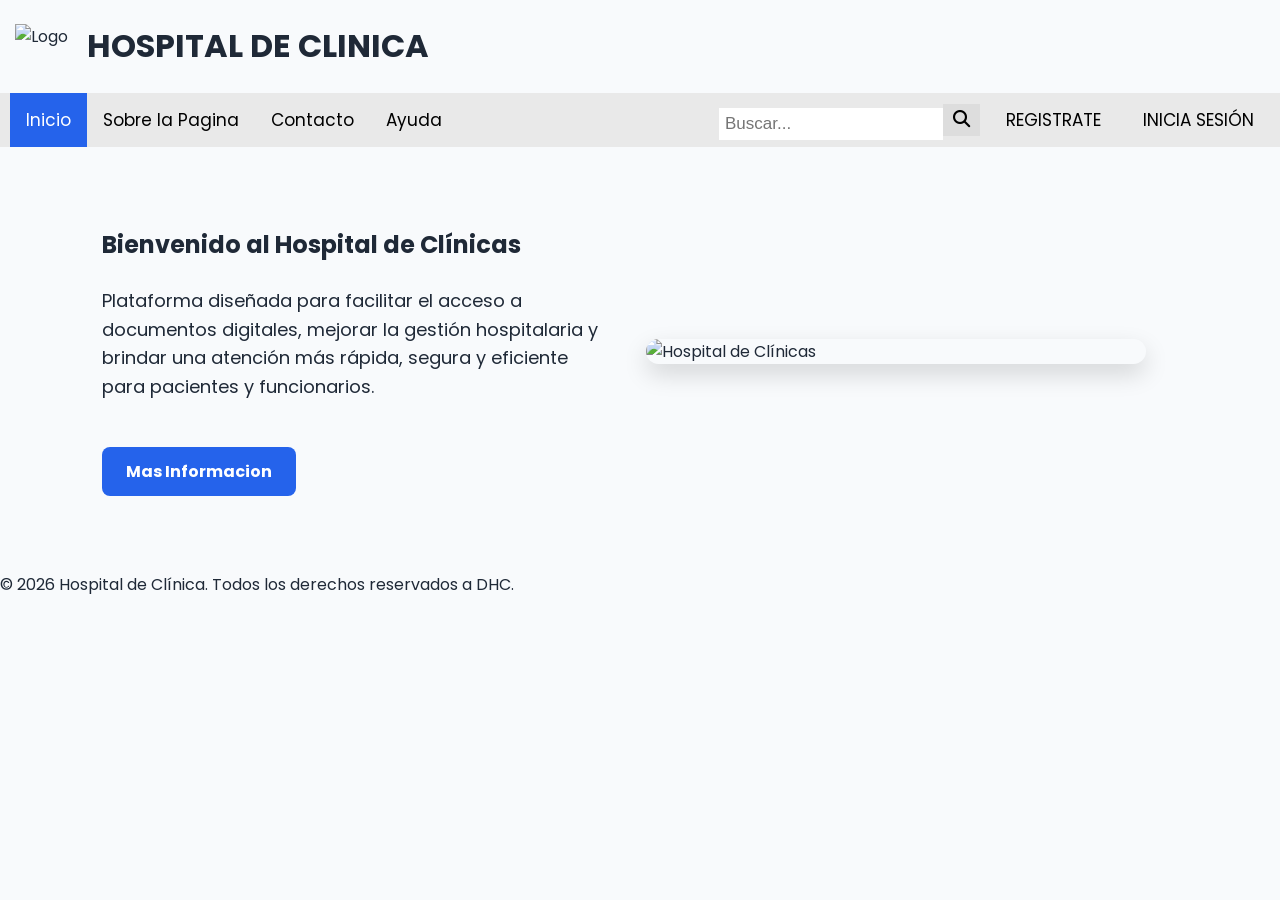
==== index.html @ 4f6033a1 "html inicio" ====
<!DOCTYPE html>
<html lang="es">
<head>
    <meta charset="UTF-8">
    <meta name="viewport" content="width=device-width, initial-scale=1.0">
    <title>HOSPITAL DE CLINICA</title>
 <!-- Normalize CSS -->
<link rel="stylesheet" href="https://cdnjs.cloudflare.com/ajax/libs/normalize/8.0.1/normalize.min.css">

<!-- Google Fonts -->
<link rel="preconnect" href="https://fonts.googleapis.com">
<link rel="preconnect" href="https://fonts.gstatic.com" crossorigin>

<link href="https://fonts.googleapis.com/css2?family=Poppins:wght@300;400;500;600;700&display=swap" rel="stylesheet">

<!-- Font Awesome (iconos) -->
<link rel="stylesheet" href="https://cdnjs.cloudflare.com/ajax/libs/font-awesome/6.7.2/css/all.min.css">
<link rel="stylesheet" href="css/style.css">
</head>
<body>
    <header>
        
    <div class="encabezado">
        <img src="/prueba/img/LOGO PROYECTO DHC.png" alt="Logo" class="logo">
        <h1>HOSPITAL DE CLINICA</h1>
    </div>
       <div class="topnav">

    <div class="nav-links">
        <a class="active" href="index.html">Inicio</a>
        <a href="sobre_la_pagina.html">Sobre la Pagina</a>
        <a href="contacto.html">Contacto</a>
        <a href="ayuda.html">Ayuda</a>
    </div>

    <div class="search-container">

        <form action="/action_page.php">
            <input type="text" placeholder="Buscar..." name="search">
            <button type="submit">
                <i class="fa fa-search"></i>
            </button>
        </form>

<a href="php/registrarse.php" class="boton-nav">REGISTRATE</a>
<a href="php/login.php" class="boton-nav">INICIA SESIÓN</a>


    </div>

</div>
    </header>
   <main>

    <section class="hero">

        <div class="hero-texto">

            <h2>Bienvenido al Hospital de Clínicas</h2>

            <p>
                Plataforma diseñada para facilitar el acceso a documentos
                digitales, mejorar la gestión hospitalaria y brindar una
                atención más rápida, segura y eficiente para pacientes
                y funcionarios.
            </p>

            
            <a href="sobre_la_pagina.html"class="boton-info">Mas Informacion</a>

        </div>

        <div class="hero-imagen">

            <img src="/prueba/img/hospital.jpg" alt="Hospital de Clínicas">

        </div>

    </section>

</main>

<footer>

    <p>&copy; 2026 Hospital de Clínica. Todos los derechos reservados a DHC.</p>

</footer>

</body>

</html>
---- css/style.css ----
:root{
    --azul-principal: #2563EB;
    --azul-oscuro: #1E3A8A;
    --gris-claro: #F8FAFC;
    --gris: #E5E7EB;
    --texto: #1F2937;
    --blanco: #FFFFFF;
    
}
* {box-sizing: border-box;}
.encabezado{
    display:flex;
    align-items:center;
    gap:15px;
    padding:1px 15px;
}
body{
    margin: 0;
    font-family: "Poppins", sans-serif;
    background: var(--gris-claro);
    color: var(--texto);
}

.topnav{
    display:flex;
    justify-content:space-between;
    align-items:center;
    background-color:#e9e9e9;
    padding:0 10px;
}

.topnav a {
  float: left;
  display: block;
  color: black;
  text-align: center;
  padding: 14px 16px;
  text-decoration: none;
  font-size: 17px;
}

.topnav a:hover {
  background-color: #ddd;
  color: black;
}

.topnav a.active {
  background-color: var(--azul-principal);
  color: var(--blanco);
}

.topnav .search-container{
    display:flex;
    align-items:center;
    gap:10px;
}

.topnav input[type=text] {
  padding: 6px;
  margin-top: 8px;
  font-size: 17px;
  border: none;
}

.topnav .search-container button{
    padding:6px 10px;
    background:#ddd;
    font-size:17px;
    border:none;
    cursor:pointer;
}

.topnav .search-container button:hover {
  background: #ccc;
}

@media screen and (max-width: 600px) {
  .topnav .search-container {
    float: none;
  }
  .topnav a, .topnav input[type=text], .topnav .search-container button {
    float: none;
    display: block;
    text-align: left;
    width: 100%;
    margin: 0;
    padding: 14px;
  }
  .topnav input[type=text] {
    border: 1px solid #ccc;  
  }
}
.logo{
    width:57px;
    height:45px;
}

/* Sección principal */

.hero{
    display: flex;
    justify-content: space-between;
    align-items: center;
    padding: 60px 8%;
}

.hero-texto{
    width: 50%;
}

.hero-texto h1{
    font-size: 48px;
    color: #1E3A8A;
}

.hero-texto p{
    font-size: 18px;
    color: #1F2937;
    line-height: 1.6;
    margin: 25px 0;
}
/* Botón de información */
.boton-info{
    display: inline-block;
    margin-top: 20px;
    padding: 12px 24px;
    background-color: var(--azul-principal);
    color: var(--blanco);
    text-decoration: none;
    border-radius: 8px;
    font-size: 16px;
    font-weight: bold;
    transition: 0.3s;
}

.boton-info:hover{
    background-color: var(--azul-oscuro);
}
.hero-imagen{
    width: 55%;
    display: flex;
    justify-content: center;
}

.hero-imagen img{
    width: 100%;
    max-width: 500px;
    height: auto;

    border-radius: 25px;

    box-shadow: 0 10px 25px rgba(0,0,0,.15);
}
.nav-links{
    display:flex;
    align-items:center;
}

.search-container form{
    display:flex;
    align-items:center;
}
details{
    margin-bottom:15px;
    border:1px solid #ccc;
    border-radius:8px;
    padding:10px;
}
/* Ayuda */
.ayuda{
    width: 80%;
    margin: 40px auto;
}

.ayuda h2{
    text-align: center;
    color: #1E3A8A;
    font-size: 36px;
}

.ayuda p.introduccion{
    text-align: center;
    color: #4B5563;
    margin-bottom: 35px;
}

.ayuda details{
    background: white;
    border: none;
    border-radius: 12px;
    margin-bottom: 18px;
    box-shadow: 0 5px 15px rgba(0,0,0,.10);
    overflow: hidden;
}

.ayuda details:hover{
    box-shadow: 0 8px 20px rgba(0,0,0,.18);
}

.ayuda summary{
    list-style: none;
    cursor: pointer;
    padding: 18px 22px;
    font-size: 18px;
    font-weight: bold;
    color: #1E3A8A;
    position: relative;
}

.ayuda summary::-webkit-details-marker{
    display: none;
}

.ayuda summary::after{
    content: "+";
    position: absolute;
    right: 20px;
    font-size: 24px;
    color: #2563EB;
}

.ayuda details[open] summary::after{
    content: "−";
}

.ayuda details p{
    margin: 0;
    padding: 0 22px 20px;
    color: #374151;
    line-height: 1.6;
}
.contacto-ayuda{
    margin-top:50px;
    background:#F8FAFC;
    border-radius:12px;
    padding:30px;
    text-align:center;
    box-shadow:0 5px 15px rgba(0,0,0,.10);
}

.contacto-ayuda h3{
    color:#1E3A8A;
    margin-top:0;
}

.contacto-ayuda p{
    margin:10px 0;
    color:#374151;
}
.ayuda summary i{
    margin-right:10px;
    color: var(--azul-principal);
    font-size:20px;
}


/* Contacto */

.pagina-formulario{
    font-family: Arial, Helvetica, sans-serif;
}

.contenedor-formulario{
    width: 100%;
    min-height: 100vh;

    display: flex;
    justify-content: center;
    align-items: center;

    padding: 20px;

    background: linear-gradient(135deg, #fbfbfc, #ffffff);
}

.formulario-contacto{
    background: white;
    width: 450px;
    padding: 35px;
    border-radius: 12px;
    box-shadow: 0 10px 25px rgba(0,0,0,0.2);
}

.formulario-contacto h2{
    text-align: center;
    color: var(--azul-oscuro);
    margin-bottom: 25px;
}

.formulario-contacto label{
    display: block;
    margin-top: 15px;
    margin-bottom: 8px;
    color: var(--azul-oscuro);
    font-weight: bold;
}

.formulario-contacto input,
.formulario-contacto textarea{
    width: 100%;
    padding: 12px;
    border: 2px solid #b7d6ff;
    border-radius: 8px;
    outline: none;
    font-size: 15px;
    transition: .3s;
}

.formulario-contacto input:focus,
.formulario-contacto textarea:focus{
     color: var(--azul-oscuro);
}

.formulario-contacto textarea{
    resize: none;
}

.formulario-contacto button{
    width: 100%;
    margin-top: 25px;
    padding: 13px;
    border: none;
    border-radius: 8px;
    background: #0d6efd;
    color: white;
    font-size: 16px;
    font-weight: bold;
    cursor: pointer;
    transition: .3s;
}

.formulario-contacto button:hover{
    background: #0a58ca;
}
/*sobre la pagina (moreira)*/
.sobre_la_pagina{
    width: 70%;
    margin: 30px auto;
}

.sobre_la_pagina details{
    background: white;
    border: 1px solid #ddd;
    border-radius: 8px;
    margin-bottom: 12px;
}

.sobre_la_pagina summary{
    list-style: none;
    cursor: pointer;
    padding: 15px;
    font-size: 22px;
    font-weight: bold;
    color: #1E3A8A;
    text-align: center;
    position: relative;
}
.sobre_la_pagina summary::-webkit-details-marker{
    display: none;
}

.sobre_la_pagina summary::before{
    content: "+";
    position: absolute;
    left: 15px;
    top: 50%;
    transform: translateY(-50%);
    font-size: 22px;
    color: #2563EB;
}

.sobre_la_pagina details[open] summary::before{
    content: "−";
}

.sobre_la_pagina details p{
    padding: 0 16px 12px;
    margin: 0;
    font-size: 17px;
    line-height: 1.0; /*posible problema*/
}
.sobre_la_pagina summary h3{
    margin: 0px;
    font-size: 22px;
}



/*inicio de sesion*/
.login{
    width: 400px;
    margin: auto;
    padding: 35px;
    background-color: var(--blanco);
    border-radius: 15px;
    box-shadow: 0 8px 20px rgba(0,0,0,.12);
}

.login h2{
    text-align: center;
    color: var(--azul-oscuro);
    margin-bottom: 10px;
}

.texto-login{
    text-align: center;
    margin-bottom: 25px;
    color: var(--texto);
}

.login label{
    display: block;
    margin-bottom: 8px;
    font-weight: 500;
}

.login input{
    width: 100%;
    padding: 10px;
    border: 1px solid #ccc;
    border-radius: 8px;
    margin-bottom: 20px;
}

.login button{
    width: 100%;
    padding: 12px;
    background-color: var(--azul-principal);
    color: white;
    border: none;
    border-radius: 8px;
    cursor: pointer;
    font-size: 16px;
}

.login button:hover{
    background-color: var(--azul-oscuro);
}

.login p{
    text-align: center;
    margin-top: 15px;
}
/*REGISTRO */

.registro{
    max-width: 900px;
    margin: auto;
    padding: 35px;
    background-color: white;
    border-radius: 15px;
    box-shadow: 0 8px 20px rgba(0,0,0,.12);
}

.registro h2{
    text-align: center;
    color: var(--azul-oscuro);
    margin-bottom: 10px;
}

.form-registro{
    display: flex;
    flex-direction: column;
    gap: 20px;
}

.fila{
    display: flex;
    gap: 25px;
}

.campo{
    flex: 1;
    display: flex;
    flex-direction: column;
}

.campo label{
    margin-bottom: 8px;
    font-weight: 500;
}

.campo input{
    padding: 12px;
    border: 1px solid #CBD5E1;
    border-radius: 8px;
    font-size: 16px;
}

.form-registro button{
    margin-top: 20px;
}
.icono-login{
    font-size: 60px;
    color: var(--azul-principal);
    display: block;
    text-align: center;
    margin-bottom: 20px;
}


/* PANEL_PRINCIPAL */
.titulo-panel{
    color: var(--azul-oscuro);
    margin-bottom: 10px;
}

.subtitulo-panel{
    color: #6B7280;
    margin-bottom: 30px;
}

.perfil-contenedor{
    display:flex;
    min-height:100vh;
}

.menu-lateral{
    width:250px;
    background:#1E3A8A;
    padding:25px;
    display:flex;
    flex-direction:column;
}

.menu-lateral h3{
    color:white;
    margin-bottom:20px;
}

.menu-lateral > a {
    color: white;
    text-decoration: none;
    padding: 12px;
    border-radius: 8px;
    margin-bottom: 8px;
    transition: .3s;
}

.menu-lateral a:hover{
    background:#2563EB;
}

.contenido{
    flex:1;
    padding:15px 40px;
}


.tarjeta h3{ 
    color:#1E3A8A;
    
}
.panel-opciones{
    display:flex;
    flex-wrap:wrap;
    gap:25px;
}

.opcion{
    width:280px;
    background:white;
    border-radius:12px;
    padding:25px;
    box-shadow:0 4px 12px rgba(0,0,0,.12);
    transition:.3s;
}
.opcion:hover{
    transform:translateY(-5px);
}

.opcion i{
    font-size:40px;
    color:var(--azul-principal);
    margin-bottom:15px;
}

.opcion h3{
    color:var(--azul-oscuro);
}

.opcion p{
    color:#4B5563;
}

.resumen {
    display: grid;
    grid-template-columns: repeat(4, 1fr);
    gap: 25px;
    margin-top: 35px;
}

.resumen-card{
    flex:1;
    background:var(--blanco);
    padding:25px;
    border-radius:12px;
    box-shadow:0 4px 12px rgba(0,0,0,.12);
    display:flex;
    align-items:center;
    gap:20px;
}

.resumen-card i{
    font-size:40px;
    color:var(--azul-principal);
}

.resumen-card h3{
    margin:0;
    font-size:28px;
    color:var(--azul-oscuro);
}

.resumen-card p{
    margin:5px 0 0;
    color:#4B5563;
}
.panel-fila {
    display: grid;
    grid-template-columns: 1fr 1fr;
    gap: 25px;
    margin-top: 25px;
}

.panel-fila-inferior {
    display: grid;
    grid-template-columns: 1fr 1.5fr;
    gap: 25px;
    margin-top: 25px;
}

.panel-contenedor {
    background: var(--blanco);
    border-radius: 12px;
    padding: 25px;
    box-shadow: 0 4px 12px rgba(0,0,0,.12);
}

.panel-titulo {
    display: flex;
    align-items: center;
    gap: 10px;
    margin-bottom: 20px;
}

.panel-titulo i {
    color: var(--azul-principal);
    font-size: 18px;
}

.panel-titulo h2 {
    margin: 0;
    color: var(--azul-oscuro);
    font-size: 18px;
}


/* =========================
   TABLAS DEL PANEL
========================= */

.tabla-scroll {
    width: 100%;
    overflow-x: auto;
}

.tabla-panel {
    width: 100%;
    margin-top: 0;
    border-collapse: collapse;
}

.tabla-panel th,
.tabla-panel td {
    padding: 12px;
    text-align: left;
}

.tabla-panel th {
    background: #EFF6FF;
    color: var(--azul-oscuro);
}

.tabla-panel td {
    border-bottom: 1px solid var(--gris);
    color: #4B5563;
}


/* =========================
   ESTADOS
========================= */

.estado {
    display: inline-block;
    padding: 5px 9px;
    border-radius: 20px;
    font-size: 11px;
    font-weight: 600;
}

.estado-finalizada,
.estado-disponible {
    background: #E6F7EE;
    color: #16834B;
}

.estado-pendiente,
.estado-en-uso {
    background: #FFF4D6;
    color: #A36B00;
}

.estado-programada {
    background: #EFF6FF;
    color: var(--azul-principal);
}


/* =========================
   EMERGENCIAS
========================= */

.emergencias {
    display: flex;
    gap: 20px;
}

.dato-emergencia {
    flex: 1;
    padding: 20px;
    background: #FFF6F5;
    border-radius: 10px;
    border: 1px solid #F5DDDD;
}

.dato-emergencia strong {
    display: block;
    color: #C0392B;
    font-size: 28px;
}

.dato-emergencia span {
    color: #6B7280;
    font-size: 13px;
}


/* =========================
   TURNOS
========================= */

.turnos {
    display: flex;
    flex-direction: column;
}

.turno {
    display: grid;
    grid-template-columns: 70px 1fr 120px;
    align-items: center;
    padding: 12px 5px;
    border-bottom: 1px solid var(--gris);
}

.turno:last-child {
    border-bottom: none;
}

.turno strong {
    color: var(--azul-principal);
}

.turno span {
    color: #4B5563;
}

.turno small {
    color: #6B7280;
}


/* =========================
   RESPONSIVE
========================= */

@media (max-width: 1000px) {

    .resumen {
        grid-template-columns: repeat(2, 1fr);
    }

    .panel-fila,
    .panel-fila-inferior {
        grid-template-columns: 1fr;
    }
}

@media (max-width: 600px) {

    .resumen {
        grid-template-columns: 1fr;
    }

    .panel-fila,
    .panel-fila-inferior {
        grid-template-columns: 1fr;
    }

    .panel-contenedor {
        padding: 18px;
    }

    .emergencias {
        flex-direction: column;
    }

    .turno {
        grid-template-columns: 60px 1fr;
    }

    .turno small {
        grid-column: 2;
    }
}

@media (max-width: 1000px) {
    .resumen {
        grid-template-columns: repeat(2, 1fr);
    }
}

@media (max-width: 600px) {
    .resumen {
        grid-template-columns: 1fr;
    }
}

/* TRANSPORTE */
.transporte{
    max-width: 1000px;
    margin: auto;
}

.transporte h2{
    text-align: center;
    color: var(--azul-oscuro);
    margin-bottom: 10px;
}

.texto-transporte{
    text-align: center;
    color: var(--texto);
    margin-bottom: 30px;
}

.tarjeta{
    background: var(--blanco);
    padding: 30px;
    border-radius: 15px;
    box-shadow: 0 8px 20px rgba(0,0,0,.12);
}

.form-transporte{
    display: flex;
    flex-direction: column;
    gap: 20px;
}

.fila{
    display: flex;
    gap: 25px;
}

.campo{
    flex: 1;
    display: flex;
    flex-direction: column;
}

.campo label{
    margin-bottom: 8px;
    font-weight: 500;
}

.campo input,
.campo select,
.campo textarea{
    padding: 12px;
    border: 1px solid #CBD5E1;
    border-radius: 8px;
    font-size: 16px;
    font-family: inherit;
}

.campo textarea{
    resize: vertical;
    min-height: 100px;
}

.form-transporte button{
    width: 220px;
    padding: 12px;
    background: var(--azul-principal);
    color: var(--blanco);
    border: none;
    border-radius: 8px;
    font-size: 16px;
    cursor: pointer;
    transition: .3s;
}

.form-transporte button:hover{
    background: var(--azul-oscuro);
}

/* Tabla */

table{
    width:100%;
    border-collapse:collapse;
    margin-top:30px;
}

th,
td{
    padding:12px;
    border-bottom:1px solid #ddd;
    text-align:left;
}

th{
    background:#EFF6FF;
    color:var(--azul-oscuro);
}
/* SUBMENÚ PARA AMBULANCIAS */

.menu-desplegable {
    margin-bottom: 8px;
}


/* Botón principal: Ambulancias */

.menu-desplegable summary {
    color: white;
    padding: 12px;
    border-radius: 8px;
    cursor: pointer;

    display: flex;
    align-items: center;
    gap: 10px;

    list-style: none;
}


/* Quita la flecha que pone el navegador */

.menu-desplegable summary::-webkit-details-marker {
    display: none;
}


/* Efecto al pasar el mouse */

.menu-desplegable summary:hover {
    background:#2563EB;
}


/* Submenú */

.submenu {
    display: flex;
    flex-direction: column;
    margin-left: 20px;
    margin-top: 5px;
}


/* Enlaces del submenú */

.submenu a {
    color: white;
    text-decoration: none;
    padding: 10px;
    border-radius: 8px;

    display: flex;
    align-items: center;
    gap: 10px;

    font-size: 14px;
}


/* Efecto al pasar el mouse */

.submenu a:hover {
    
    background-color: #172f70;
}


/* Tamaño de los iconos del submenú */

.submenu i {
    font-size: 13px;
}
/* Quita el borde del menú desplegable */
.menu-desplegable {
    border: none;
}
.menu-desplegable {
    margin: 0 0 8px 0;
    padding: 0;
    border: none;
}

.menu-desplegable summary {
    margin: 0;
    padding: 12px;
}
/* ACCIONES DE TABLAS */

.acciones .eliminar {
    background: rgb(248, 248, 248);
    border: none;
    cursor: pointer;
    font-size: 30px;
}

.acciones .editar {
    background: rgb(250, 250, 250);
    border: none;
    cursor: pointer;
    font-size: 30px;
}

.acciones .editar:hover {
    background: rgb(100, 100, 252);
    border-radius: 5px;
}

.acciones .eliminar:hover {
    background: rgb(247, 101, 91);
    border-radius: 5px;
}


/* TABLA GRANDE */
table.big-table {
    width: 100%;
    max-width: 1000px;
    border-collapse: collapse;
    font-size: 18px;
    background: var(--blanco);
}

table.big-table th,
table.big-table td {
    border: 1px solid var(--gris);
    padding: 20px;
    text-align: center;
}

table.big-table thead tr {
    background: var(--azul-oscuro);
    color: var(--blanco);
}

table.big-table tbody tr:hover {
    background: #EFF6FF;
}

/* =========================
   AGREGAR AMBULANCIA
========================= */

.titulo-ambulancias {
    display: flex;
    justify-content: space-between;
    align-items: center;
    margin-bottom: 25px;
}

.titulo-ambulancias h1 {
    margin: 0;
    color: var(--azul-oscuro);
}


/* Botón + */

.agregar-unidad {
    position: relative;
}

.agregar-unidad summary {
    list-style: none;
    width: 45px;
    height: 45px;

    display: flex;
    align-items: center;
    justify-content: center;

    background: var(--azul-principal);
    color: var(--blanco);

    border-radius: 8px;

    font-size: 30px;
    font-weight: 500;

    cursor: pointer;
}

.agregar-unidad summary::-webkit-details-marker {
    display: none;
}

.agregar-unidad summary:hover {
    background: var(--azul-oscuro);
}


/* Formulario desplegable */

.formulario-unidad {
    position: absolute;
    right: 0;
    top: 55px;

    width: 400px;

    background: var(--blanco);

    padding: 25px;

    border-radius: 12px;

    box-shadow: 0 8px 20px rgba(0,0,0,.15);

    z-index: 20;
}

.formulario-unidad h3 {
    margin-top: 0;
    margin-bottom: 20px;
    color: var(--azul-oscuro);
}


/* Campos */

.formulario-unidad form {
    display: flex;
    flex-direction: column;
    gap: 15px;
}

.formulario-unidad label {
    display: block;
    margin-bottom: 6px;

    color: var(--azul-oscuro);
    font-weight: 500;
}

.formulario-unidad input,
.formulario-unidad select {
    width: 100%;

    padding: 10px;

    border: 1px solid #CBD5E1;
    border-radius: 7px;

    font-family: inherit;
    font-size: 14px;
}


/* Botones */

.botones-unidad {
    display: flex;
    justify-content: flex-end;
    gap: 10px;

    margin-top: 5px;
}

.botones-unidad button {
    padding: 10px 15px;

    border: none;
    border-radius: 7px;

    cursor: pointer;
}

.boton-cancelar {
    background: var(--gris);
    color: var(--texto);
}

.boton-agregar {
    background: var(--azul-principal);
    color: var(--blanco);
}

.boton-agregar:hover {
    background: var(--azul-oscuro);
}
/* BOTÓN AGREGAR AMBULANCIA */

.agregar-ambulancia {
    background-color: #1E3A8A;
    color: white;
    border: none;
    padding: 10px 20px;
    font-size: 16px;
    cursor: pointer;
    border-radius: 5px;
    transition: background-color 0.3s ease;
}

.agregar-ambulancia:hover {
    background-color: #2563EB;
}


/* ESTADOS DE AMBULANCIA */

.estado-servicio {
    background-color: #F9EEC1;
    padding: 5px 10px;
    border-radius: 10px;
    color: #9A6A00;
}

.estado-fuera-servicio {
    background-color: #F8D7D7;
    padding: 5px 10px;
    border-radius: 10px;
    color: #A52A2A;
     display: inline-block;
    white-space: nowrap;
}

.estado-disponible {
    background-color: #D0F0E3;
    padding: 5px 10px;
    border-radius: 10px;
    color: #176B4D;
}

/* =========================
   CONSULTAS MÉDICAS
   ========================= */

.consultas {
    max-width: 1000px;
    margin: 0 auto;
}

.consultas-titulo {
    display: flex;
    justify-content: space-between;
    align-items: center;
    margin-bottom: 10px;
}

.consultas-titulo h1 {
    color: var(--azul-oscuro);
}

.consultas-descripcion {
    color: #6B7280;
    margin-bottom: 20px;
}

.form-consulta {
    background: var(--blanco);
    padding: 25px;
    border-radius: 12px;
    box-shadow: 0 4px 12px rgba(0,0,0,.10);
}

.fila-consulta {
    display: flex;
    gap: 20px;
    margin-bottom: 18px;
}

.campo-consulta {
    flex: 1;
    display: flex;
    flex-direction: column;
}

.campo-consulta label {
    margin-bottom: 7px;
    font-weight: 500;
    color: var(--azul-oscuro);
}

.campo-consulta input,
.campo-consulta select,
.campo-consulta textarea {
    padding: 11px;
    border: 1px solid #CBD5E1;
    border-radius: 8px;
    font-family: inherit;
    font-size: 15px;
}

.campo-consulta textarea {
    min-height: 80px;
    resize: vertical;
}

.busqueda-paciente {
    position: relative;
}

.busqueda-paciente input {
    width: 100%;
    box-sizing: border-box;
    padding-right: 40px;
}

.busqueda-paciente i {
    position: absolute;
    right: 12px;
    top: 50%;
    transform: translateY(-50%);
    color: var(--azul-principal);
}

.botones-consulta {
    display: flex;
    justify-content: flex-end;
    gap: 10px;
    margin-top: 10px;
}

.botones-consulta button {
    padding: 10px 18px;
    border: none;
    border-radius: 8px;
    cursor: pointer;
}

.boton-limpiar {
    background: var(--gris);
    color: var(--texto);
}

.boton-guardar {
    background: var(--azul-principal);
    color: var(--blanco);
}

.boton-guardar:hover {
    background: var(--azul-oscuro);
}
/* ENCUESTAS */

.pregunta {
    margin-bottom: 25px;
}

.pregunta > label {
    display: block;
    margin-bottom: 12px;
    font-weight: 600;
    color: var(--azul-oscuro);
}

.opciones-encuesta {
    display: flex;
    flex-wrap: wrap;
    margin-top: 10px;
    gap: 10px;
}

.opciones-encuesta label {
    padding: 10px 15px;
    border: 1px solid var(--gris);
    border-radius: 8px;
    background: var(--blanco);
    cursor: pointer;
    display: flex;
    align-items: center;
    gap: 8px;
    font-weight: 400;
    transition: 0.3s;
}

.opciones-encuesta label:hover {
    background: #EFF6FF;
     border-color: #B7D6FF;
}

.opciones-encuesta input[type="radio"] {
    margin-right: 12px;
    accent-color: var(--azul-principal);
}

.boton-encuesta {
    display: inline-flex;
    align-items: center;
    gap: 10px;
    padding: 12px 24px;
    border: none;
    border-radius: 8px;
    background: var(--azul-principal);
    color: var(--blanco);
    font-size: 16px;
    font-weight: bold;
    cursor: pointer;
}

.boton-encuesta:hover {
    background: var(--azul-oscuro);
}

.resultados-encuesta {
    display: grid;
    grid-template-columns: repeat(auto-fit, minmax(150px, 1fr));
    gap: 20px;
    margin-top: 10px;
}

.resultado {
    background: var(--blanco);
    padding: 25px 20px;
    border-radius: 12px;
    border: 1px solid var(--gris);
    box-shadow: 0 4px 12px rgba(0,0,0,.03);
    text-align: center;
}

.resultado i {
    font-size: 38px;
    color: var(--azul-principal);
    margin-bottom: 12px;
}

.resultado h4 {
    margin: 5px 0;
    color: var(--azul-oscuro);
    font-size: 16px;
}

.resultado p {
    font-size: 28px;
    font-weight: 700;
    margin: 0;
    color: var(--texto);
}
.campo input {
    padding: 12px;
    border: 1px solid #CBD5E1;
    border-radius: 8px;
    font-size: 16px;
    font-family: inherit;
}

.campo input:focus {
    outline: none;
    border-color: var(--azul-principal);
}
/* =========================
   PACIENTES
========================= */

.fila-pacientes {
    display: flex;
    gap: 25px;
}

.campo-pacientes {
    flex: 1;
    display: flex;
    flex-direction: column;
}

.campo-pacientes label {
    margin-bottom: 8px;
    font-weight: 500;
}

.campo-pacientes input {
    padding: 12px;
    border: 1px solid #CBD5E1;
    border-radius: 8px;
    font-size: 16px;
    font-family: inherit;
}

.acciones-pacientes {
    white-space: nowrap;
}

.acciones-pacientes button {
    border: none;
    cursor: pointer;
    padding: 8px 10px;
    border-radius: 6px;
    margin: 2px;
}

.acciones-pacientes .editar {
    background-color: #EFF6FF;
    color: var(--azul-principal);
}

.acciones-pacientes .editar:hover {
    background-color: var(--azul-principal);
    color: var(--blanco);
}

.acciones-pacientes .eliminar {
    background-color: #FEE2E2;
    color: #B91C1C;
}

.acciones-pacientes .eliminar:hover {
    background-color: #DC2626;
    color: var(--blanco);
}
/* FORMULARIO DE MODIFICACIÓN */

.form-modificar {
    margin-top: 20px;
}

.campos-modificar {
    display: grid;
    grid-template-columns: 1fr 1fr;
    gap: 20px;
    margin-bottom: 20px;
}

.campos-modificar div {
    display: flex;
    flex-direction: column;
}

.campos-modificar label {
    margin-bottom: 8px;
    font-weight: 500;
    color: var(--texto);
}

.campos-modificar input {
    padding: 12px;
    border: 1px solid var(--gris);
    border-radius: 8px;
    font-family: 'Poppins', sans-serif;
    font-size: 14px;
    background-color: var(--blanco);
}

.campos-modificar input:focus {
    outline: none;
    border-color: var(--azul-principal);
}

.boton-guardar-modificacion {
    background-color: var(--azul-principal);
    color: var(--blanco);
    border: none;
    padding: 12px 20px;
    border-radius: 8px;
    font-family: 'Poppins', sans-serif;
    font-size: 14px;
    cursor: pointer;
}

.boton-guardar-modificacion:hover {
    background-color: var(--azul-oscuro);
}
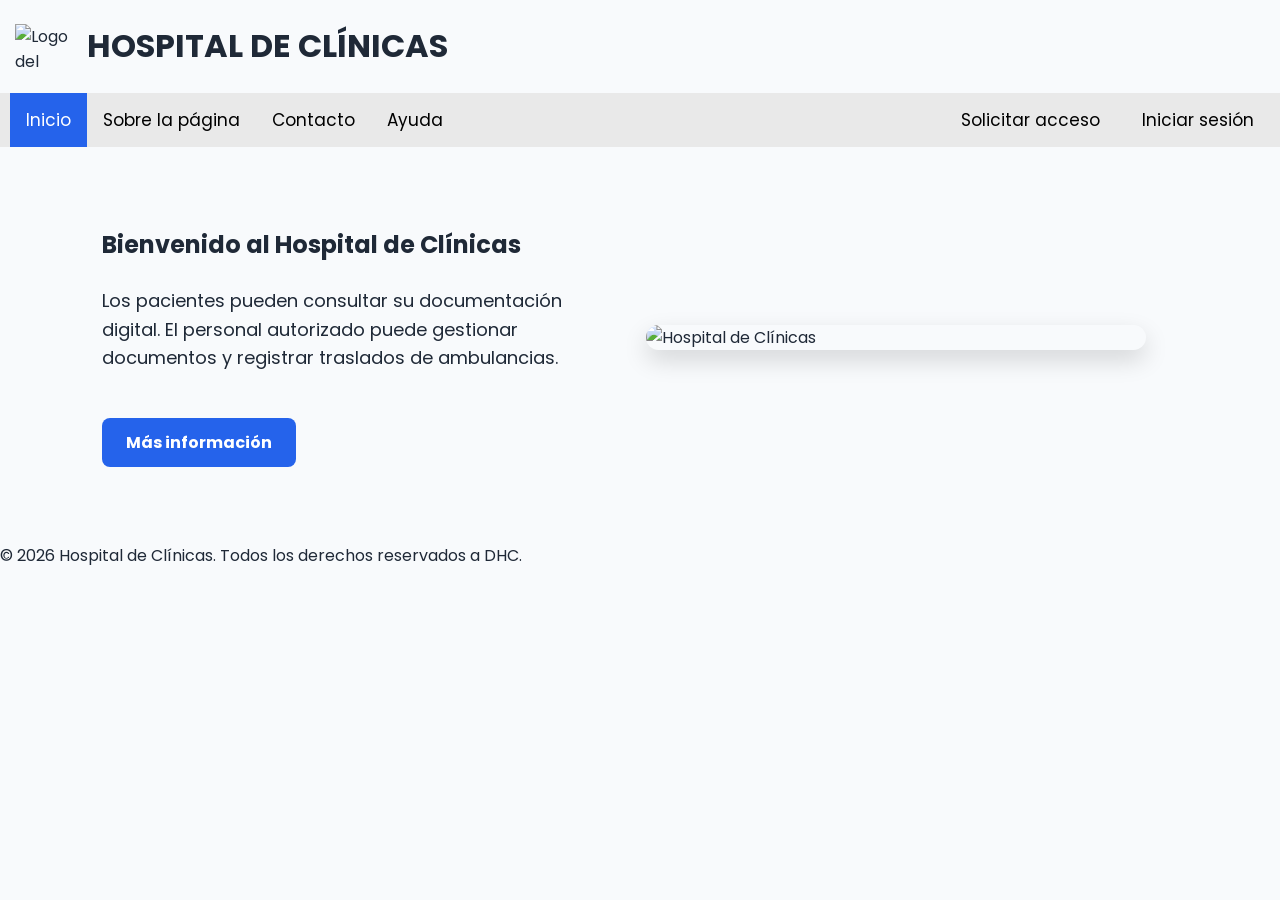
==== commit c4484492: "varias cosas" ====
--- a/index.html
+++ b/index.html
@@ -3,89 +3,62 @@
 <head>
     <meta charset="UTF-8">
     <meta name="viewport" content="width=device-width, initial-scale=1.0">
-    <title>HOSPITAL DE CLINICA</title>
- <!-- Normalize CSS -->
-<link rel="stylesheet" href="https://cdnjs.cloudflare.com/ajax/libs/normalize/8.0.1/normalize.min.css">
+    <title>Inicio | Hospital de Clínicas</title>
 
-<!-- Google Fonts -->
-<link rel="preconnect" href="https://fonts.googleapis.com">
-<link rel="preconnect" href="https://fonts.gstatic.com" crossorigin>
+    <link rel="stylesheet" href="https://cdnjs.cloudflare.com/ajax/libs/normalize/8.0.1/normalize.min.css">
+    <link rel="preconnect" href="https://fonts.googleapis.com">
+    <link rel="preconnect" href="https://fonts.gstatic.com" crossorigin>
+    <link href="https://fonts.googleapis.com/css2?family=Poppins:wght@300;400;500;600;700&display=swap" rel="stylesheet">
+    <link rel="stylesheet" href="https://cdnjs.cloudflare.com/ajax/libs/font-awesome/6.7.2/css/all.min.css">
+    <link rel="stylesheet" href="css/style.css">
+</head>
 
-<link href="https://fonts.googleapis.com/css2?family=Poppins:wght@300;400;500;600;700&display=swap" rel="stylesheet">
-
-<!-- Font Awesome (iconos) -->
-<link rel="stylesheet" href="https://cdnjs.cloudflare.com/ajax/libs/font-awesome/6.7.2/css/all.min.css">
-<link rel="stylesheet" href="css/style.css">
-</head>
 <body>
     <header>
-        
-    <div class="encabezado">
-        <img src="/prueba/img/LOGO PROYECTO DHC.png" alt="Logo" class="logo">
-        <h1>HOSPITAL DE CLINICA</h1>
-    </div>
-       <div class="topnav">
-
-    <div class="nav-links">
-        <a class="active" href="index.html">Inicio</a>
-        <a href="sobre_la_pagina.html">Sobre la Pagina</a>
-        <a href="contacto.html">Contacto</a>
-        <a href="ayuda.html">Ayuda</a>
-    </div>
-
-    <div class="search-container">
-
-        <form action="/action_page.php">
-            <input type="text" placeholder="Buscar..." name="search">
-            <button type="submit">
-                <i class="fa fa-search"></i>
-            </button>
-        </form>
-
-<a href="php/registrarse.php" class="boton-nav">REGISTRATE</a>
-<a href="php/login.php" class="boton-nav">INICIA SESIÓN</a>
-
-
-    </div>
-
-</div>
-    </header>
-   <main>
-
-    <section class="hero">
-
-        <div class="hero-texto">
-
-            <h2>Bienvenido al Hospital de Clínicas</h2>
-
-            <p>
-                Plataforma diseñada para facilitar el acceso a documentos
-                digitales, mejorar la gestión hospitalaria y brindar una
-                atención más rápida, segura y eficiente para pacientes
-                y funcionarios.
-            </p>
-
-            
-            <a href="sobre_la_pagina.html"class="boton-info">Mas Informacion</a>
-
+        <div class="encabezado">
+            <img src="/prueba/img/LOGO PROYECTO DHC.png" alt="Logo del hospital" class="logo">
+            <h1>HOSPITAL DE CLÍNICAS</h1>
         </div>
 
-        <div class="hero-imagen">
+        <div class="topnav">
+            <div class="nav-links">
+                <a class="active" href="index.html">Inicio</a>
+                <a href="sobre_la_pagina.html">Sobre la página</a>
+                <a href="contacto.html">Contacto</a>
+                <a href="ayuda.html">Ayuda</a>
+            </div>
 
-            <img src="/prueba/img/hospital.jpg" alt="Hospital de Clínicas">
+            <div class="search-container">
+                <a href="php/registrarse.php" class="boton-nav">Solicitar acceso</a>
+                <a href="php/login.php" class="boton-nav">Iniciar sesión</a>
+            </div>
+        </div>
+    </header>
 
-        </div>
+    <main>
+        <section class="hero">
+            <div class="hero-texto">
+                <h2>Bienvenido al Hospital de Clínicas</h2>
 
-    </section>
+                <p>
+                    Los pacientes pueden consultar su documentación digital.
+                    El personal autorizado puede gestionar documentos y
+                    registrar traslados de ambulancias.
+                </p>
 
-</main>
+                <a href="sobre_la_pagina.html" class="boton-info">
+                    Más información
+                </a>
+            </div>
 
-<footer>
+            <div class="hero-imagen">
+                <img src="/prueba/img/hospital.jpg" alt="Hospital de Clínicas">
+            </div>
+        </section>
+    </main>
 
-    <p>&copy; 2026 Hospital de Clínica. Todos los derechos reservados a DHC.</p>
-
-</footer>
-
+    <footer>
+        <p>&copy; 2026 Hospital de Clínicas. Todos los derechos reservados a DHC.</p>
+    </footer>
 </body>
-
 </html>
--- a/css/style.css
+++ b/css/style.css
@@ -1589,3 +1589,552 @@
     background-color: var(--azul-oscuro);
 }
 
+/* =========================================
+   TRASLADOS SEPARADOS
+========================================= */
+
+.lista-traslados {
+    display: flex;
+    flex-direction: column;
+    gap: 25px;
+}
+
+
+/* TARJETA DE CADA TRASLADO */
+
+.tarjeta-traslado {
+    background-color: var(--blanco);
+    border: 1px solid var(--gris);
+    border-radius: 12px;
+    padding: 25px;
+    box-shadow: 0 3px 10px rgba(0, 0, 0, 0.06);
+}
+
+
+/* ENCABEZADO DEL TRASLADO */
+
+.encabezado-traslado {
+    display: flex;
+    justify-content: space-between;
+    align-items: center;
+
+    padding-bottom: 18px;
+    margin-bottom: 20px;
+
+    border-bottom: 2px solid var(--gris);
+}
+
+
+.encabezado-traslado strong {
+    font-size: 20px;
+    color: var(--azul-oscuro);
+}
+
+
+.tipo-traslado {
+    margin-left: 12px;
+
+    padding: 5px 10px;
+
+    border-radius: 6px;
+
+    background-color: #EFF6FF;
+    color: var(--azul-principal);
+
+    font-size: 13px;
+}
+
+
+/* INFORMACIÓN DEL TRASLADO */
+
+.informacion-traslado {
+    display: grid;
+    grid-template-columns: repeat(2, 1fr);
+
+    gap: 18px 30px;
+}
+
+
+.dato-traslado {
+    display: flex;
+    align-items: flex-start;
+
+    gap: 12px;
+}
+
+
+.dato-traslado > i {
+    color: var(--azul-principal);
+
+    font-size: 18px;
+
+    margin-top: 3px;
+}
+
+
+.dato-traslado strong {
+    display: block;
+
+    color: var(--texto);
+
+    font-size: 14px;
+
+    margin-bottom: 3px;
+}
+
+
+.dato-traslado p {
+    margin: 0;
+
+    color: #4B5563;
+
+    font-size: 14px;
+}
+
+
+/* ACCIONES DEL TRASLADO */
+
+.acciones-traslado {
+    display: flex;
+    justify-content: flex-end;
+
+    gap: 10px;
+
+    margin-top: 22px;
+    padding-top: 18px;
+
+    border-top: 1px solid var(--gris);
+}
+
+
+.acciones-traslado button {
+    border: none;
+    cursor: pointer;
+
+    padding: 8px 12px;
+
+    border-radius: 6px;
+
+    font-family: inherit;
+}
+
+
+.acciones-traslado .editar {
+    background-color: #EFF6FF;
+    color: var(--azul-principal);
+}
+
+
+.acciones-traslado .editar:hover {
+    background-color: var(--azul-principal);
+    color: var(--blanco);
+}
+
+
+.acciones-traslado .eliminar {
+    background-color: #FEE2E2;
+    color: #B91C1C;
+}
+
+
+.acciones-traslado .eliminar:hover {
+    background-color: #DC2626;
+    color: var(--blanco);
+}
+
+
+/* ESTADOS DEL TRASLADO */
+
+.estado-traslado {
+    padding: 6px 12px;
+
+    border-radius: 20px;
+
+    font-size: 13px;
+
+    font-weight: 600;
+}
+
+
+.estado-curso {
+    background-color: #DBEAFE;
+    color: #1D4ED8;
+}
+
+
+.estado-destino {
+    background-color: #FEF3C7;
+    color: #92400E;
+}
+
+
+.estado-finalizado {
+    background-color: #DCFCE7;
+    color: #166534;
+}
+
+
+/* PANTALLAS PEQUEÑAS */
+
+@media (max-width: 768px) {
+
+    .informacion-traslado {
+        grid-template-columns: 1fr;
+    }
+
+
+    .encabezado-traslado {
+        align-items: flex-start;
+
+        gap: 10px;
+
+        flex-direction: column;
+    }
+
+}
+/* DOCUMENTACIÓN */
+
+.pagina-documentacion .campo-pacientes {
+    min-width: 0;
+}
+
+.pagina-documentacion select {
+    width: 100%;
+    padding: 12px;
+    border: 1px solid #CBD5E1;
+    border-radius: 8px;
+    background: var(--blanco);
+    font: inherit;
+}
+
+.pagina-documentacion .boton-agendar {
+    padding: 12px 18px;
+    border: none;
+    border-radius: 8px;
+    background: var(--azul-principal);
+    color: var(--blanco);
+    font: inherit;
+    cursor: pointer;
+}
+
+.pagina-documentacion .boton-agendar:hover {
+    background: var(--azul-oscuro);
+}
+
+/* Bloque de abajo más angosto */
+
+.espacios-documentacion {
+    width: 85%;
+    max-width: 850px;
+    margin: 25px auto 0;
+    scroll-margin-top: 15px;
+}
+
+/* Buscador */
+
+.busqueda-documentacion {
+    margin-bottom: 25px;
+}
+
+.botones-busqueda-documentacion {
+    display: flex;
+    flex-wrap: wrap;
+    gap: 10px;
+    margin-top: 18px;
+}
+
+/* Lista de espacios */
+
+.lista-documentacion {
+    display: flex;
+    flex-direction: column;
+    gap: 20px;
+}
+
+.tarjeta-documentacion {
+    margin: 0;
+    padding: 20px;
+    border: 1px solid var(--gris);
+    border-left: 5px solid var(--azul-principal);
+    border-radius: 12px;
+    background: var(--gris-claro);
+    box-shadow: 0 3px 10px rgba(0, 0, 0, 0.08);
+    scroll-margin-top: 15px;
+}
+
+/* Nombre visible con la tarjeta cerrada */
+
+.tarjeta-documentacion > summary {
+    cursor: pointer;
+    color: var(--azul-oscuro);
+    font-size: 16px;
+    font-weight: 600;
+    list-style-position: inside;
+    white-space: nowrap;
+    overflow: hidden;
+    text-overflow: ellipsis;
+}
+
+.tarjeta-documentacion[open] > summary {
+    margin-bottom: 20px;
+}
+
+/* Encabezado */
+
+.encabezado-documentacion {
+    display: flex;
+    flex-wrap: wrap;
+    align-items: center;
+    justify-content: space-between;
+    gap: 10px;
+    padding-bottom: 12px;
+    margin-bottom: 15px;
+    border-bottom: 1px solid var(--gris);
+}
+
+.encabezado-documentacion strong {
+    color: var(--azul-oscuro);
+    font-size: 18px;
+}
+
+.tipo-documentacion,
+.estado-documentacion {
+    display: inline-block;
+    padding: 5px 8px;
+    border-radius: 6px;
+    background: #EFF6FF;
+    color: var(--azul-principal);
+    font-size: 13px;
+}
+
+/* Datos */
+
+.informacion-documentacion {
+    display: grid;
+    grid-template-columns: repeat(2, minmax(0, 1fr));
+    gap: 18px;
+}
+
+.dato-documentacion {
+    display: flex;
+    gap: 10px;
+    overflow-wrap: anywhere;
+}
+
+.dato-documentacion > i {
+    color: var(--azul-principal);
+    margin-top: 3px;
+}
+
+.dato-documentacion strong {
+    font-size: 14px;
+}
+
+.dato-documentacion p {
+    margin: 5px 0 0;
+    font-size: 14px;
+}
+
+/* Botones */
+
+.acciones-documentacion {
+    display: flex;
+    align-items: center;
+    flex-wrap: wrap;
+    gap: 10px;
+    margin-top: 20px;
+    padding-top: 15px;
+    border-top: 1px solid var(--gris);
+}
+
+.acciones-documentacion button {
+    padding: 8px 12px;
+    border: none;
+    border-radius: 6px;
+    font: inherit;
+    cursor: pointer;
+}
+
+.acciones-documentacion .editar,
+.acciones-documentacion .ver-documentacion {
+    background: #EFF6FF;
+    color: var(--azul-principal);
+}
+
+.acciones-documentacion .editar:hover,
+.acciones-documentacion .ver-documentacion:hover {
+    background: var(--azul-principal);
+    color: var(--blanco);
+}
+
+/* Formulario para cambiar el médico */
+
+.form-medico-documentacion {
+    display: flex;
+    flex-direction: column;
+    align-items: flex-start;
+    gap: 10px;
+    width: 100%;
+}
+
+/* Pantallas pequeñas */
+
+@media (max-width: 768px) {
+
+    .espacios-documentacion {
+        width: 100%;
+    }
+
+    .pagina-documentacion .fila-pacientes {
+        flex-direction: column;
+    }
+
+    .informacion-documentacion {
+        grid-template-columns: 1fr;
+    }
+
+}
+/* DOCUMENTACIÓN DEL MÉDICO */
+
+.pagina-medico {
+    min-width: 0;
+}
+
+.lista-pacientes-medico {
+    display: flex;
+    flex-direction: column;
+    gap: 20px;
+}
+
+.paciente-medico {
+    margin: 0;
+    border: 1px solid var(--gris);
+    border-left: 5px solid var(--azul-principal);
+    scroll-margin-top: 15px;
+}
+
+.paciente-medico > summary {
+    cursor: pointer;
+    color: var(--azul-oscuro);
+    font-size: 18px;
+    font-weight: 600;
+}
+
+.paciente-medico > summary span {
+    display: inline-block;
+    margin-left: 12px;
+    font-size: 14px;
+    font-weight: 400;
+}
+
+.paciente-medico[open] > summary {
+    margin-bottom: 25px;
+    padding-bottom: 15px;
+    border-bottom: 1px solid var(--gris);
+}
+
+.pagina-medico .campo {
+    min-width: 0;
+}
+
+.pagina-medico .campo input,
+.pagina-medico .campo textarea {
+    width: 100%;
+}
+
+.pagina-medico input[readonly] {
+    background: var(--gris-claro);
+}
+
+.form-documentacion-medico {
+    display: flex;
+    flex-direction: column;
+    gap: 18px;
+    margin-bottom: 25px;
+}
+
+.form-documentacion-medico small {
+    margin-top: 6px;
+    color: #6B7280;
+}
+
+.aviso-medico {
+    padding: 15px;
+    border-left: 4px solid var(--azul-principal);
+    border-radius: 8px;
+    background: #EFF6FF;
+    color: var(--azul-oscuro);
+}
+
+.archivos-medico {
+    display: flex;
+    flex-direction: column;
+    gap: 12px;
+}
+
+.archivo-medico {
+    display: flex;
+    align-items: center;
+    justify-content: space-between;
+    gap: 15px;
+    padding: 15px;
+    border: 1px solid var(--gris);
+    border-radius: 8px;
+    background: var(--gris-claro);
+    overflow-wrap: anywhere;
+}
+
+.archivo-medico strong {
+    color: var(--azul-oscuro);
+}
+
+.archivo-medico p {
+    margin: 6px 0;
+}
+
+.ver-pdf-medico {
+    display: inline-flex;
+    align-items: center;
+    justify-content: center;
+    gap: 8px;
+    white-space: nowrap;
+    flex-shrink: 0;
+    padding: 9px 13px;
+    border-radius: 7px;
+    background: var(--azul-principal);
+    color: var(--blanco);
+    text-decoration: none;
+}
+
+.ver-pdf-medico:hover {
+    background: var(--azul-oscuro);
+}
+
+.menu-medico .salir-medico {
+    width: 100%;
+    padding: 12px;
+    border: none;
+    border-radius: 8px;
+    background: transparent;
+    color: var(--blanco);
+    text-align: left;
+    font: inherit;
+    cursor: pointer;
+}
+
+.menu-medico .salir-medico:hover {
+    background: var(--azul-principal);
+}
+
+@media (max-width: 768px) {
+
+    .pagina-medico .fila,
+    .archivo-medico {
+        flex-direction: column;
+    }
+
+    .archivo-medico {
+        align-items: flex-start;
+    }
+
+}
